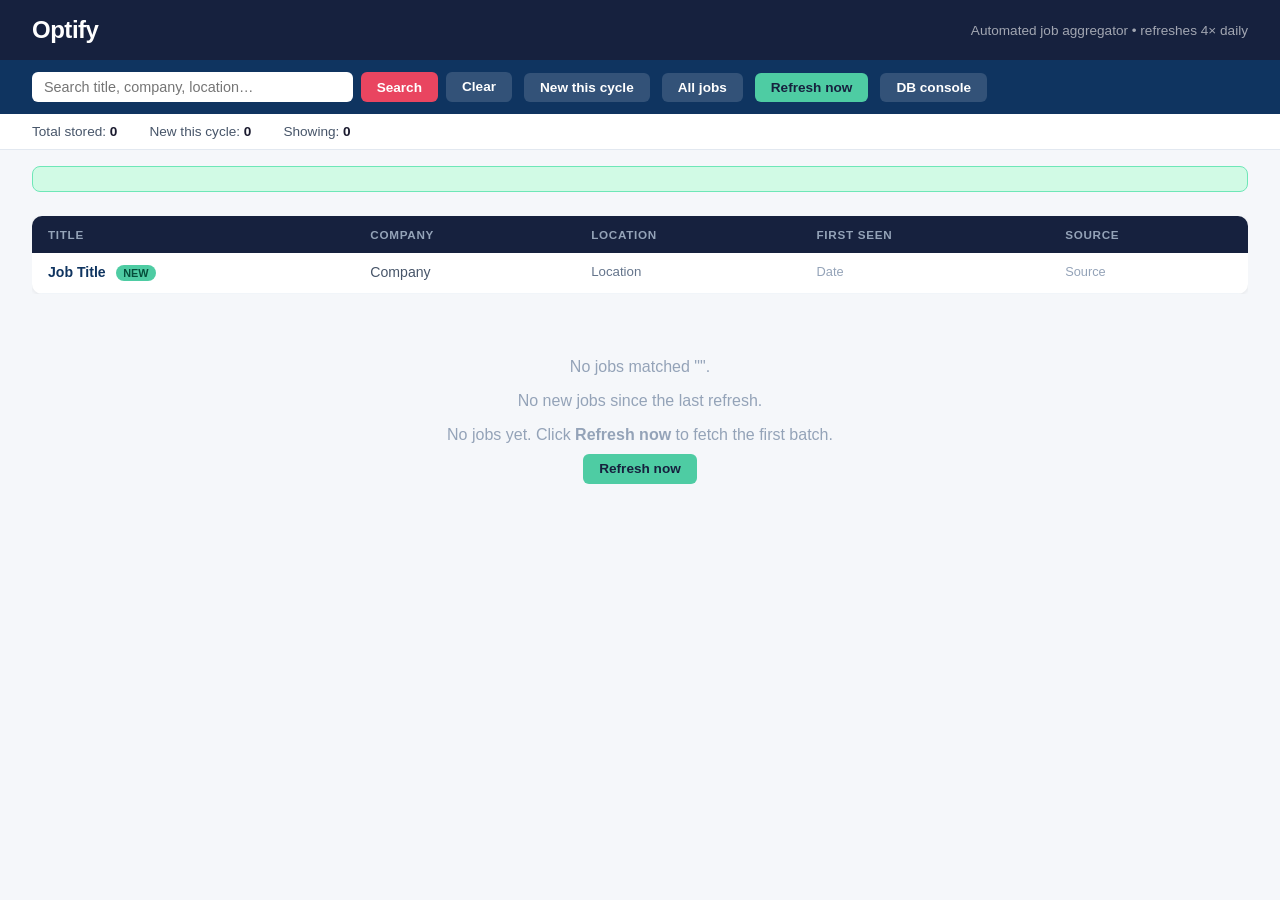
==== src/main/resources/templates/jobs.html @ da6444c0 "Add Spring Boot job-finder MVP Full project scaffold: - Job entity + JobRepository (H2, file-based, " ====
<!DOCTYPE html>
<html lang="en" xmlns:th="http://www.thymeleaf.org">
<head>
    <meta charset="UTF-8"/>
    <meta name="viewport" content="width=device-width, initial-scale=1.0"/>
    <title>Optify — Job Dashboard</title>
    <style>
        /* ── Reset & base ───────────────────────────────────── */
        *, *::before, *::after { box-sizing: border-box; margin: 0; padding: 0; }

        body {
            font-family: -apple-system, BlinkMacSystemFont, "Segoe UI", Roboto, sans-serif;
            background: #f5f7fa;
            color: #1a1a2e;
            min-height: 100vh;
        }

        /* ── Header ─────────────────────────────────────────── */
        header {
            background: #16213e;
            color: #fff;
            padding: 1rem 2rem;
            display: flex;
            align-items: center;
            gap: 1rem;
            flex-wrap: wrap;
        }
        header h1 { font-size: 1.5rem; letter-spacing: -0.02em; }
        header .tagline { font-size: 0.85rem; opacity: 0.6; margin-left: auto; }

        /* ── Toolbar ─────────────────────────────────────────── */
        .toolbar {
            background: #0f3460;
            padding: 0.75rem 2rem;
            display: flex;
            gap: 0.75rem;
            flex-wrap: wrap;
            align-items: center;
        }
        .toolbar form { display: flex; gap: 0.5rem; flex: 1; max-width: 480px; }
        .toolbar input[type=text] {
            flex: 1;
            padding: 0.45rem 0.75rem;
            border: none;
            border-radius: 6px;
            font-size: 0.9rem;
        }
        .btn {
            padding: 0.45rem 1rem;
            border: none;
            border-radius: 6px;
            cursor: pointer;
            font-size: 0.85rem;
            font-weight: 600;
            text-decoration: none;
            white-space: nowrap;
        }
        .btn-primary   { background: #e94560; color: #fff; }
        .btn-secondary { background: rgba(255,255,255,0.15); color: #fff; }
        .btn-refresh   { background: #4ecca3; color: #16213e; }
        .btn:hover { opacity: 0.85; }

        /* ── Stats bar ───────────────────────────────────────── */
        .stats {
            background: #fff;
            border-bottom: 1px solid #e2e8f0;
            padding: 0.6rem 2rem;
            display: flex;
            gap: 2rem;
            font-size: 0.85rem;
            color: #475569;
        }
        .stats strong { color: #1a1a2e; }

        /* ── Flash message ───────────────────────────────────── */
        .flash {
            margin: 1rem 2rem 0;
            padding: 0.75rem 1rem;
            background: #d1fae5;
            border: 1px solid #6ee7b7;
            border-radius: 8px;
            color: #065f46;
            font-size: 0.9rem;
        }

        /* ── Main content ────────────────────────────────────── */
        main { padding: 1.5rem 2rem; }

        /* ── Table ───────────────────────────────────────────── */
        .table-wrap { overflow-x: auto; }

        table {
            width: 100%;
            border-collapse: collapse;
            background: #fff;
            border-radius: 10px;
            overflow: hidden;
            box-shadow: 0 1px 4px rgba(0,0,0,0.08);
            font-size: 0.88rem;
        }
        thead th {
            background: #16213e;
            color: #94a3b8;
            text-transform: uppercase;
            font-size: 0.73rem;
            letter-spacing: 0.06em;
            padding: 0.75rem 1rem;
            text-align: left;
        }
        tbody tr { border-bottom: 1px solid #f1f5f9; }
        tbody tr:hover { background: #f8fafc; }
        tbody tr.is-new { background: #f0fdf4; }
        tbody tr.is-new:hover { background: #dcfce7; }
        td { padding: 0.7rem 1rem; vertical-align: top; }

        .badge-new {
            display: inline-block;
            background: #4ecca3;
            color: #064e3b;
            font-size: 0.68rem;
            font-weight: 700;
            padding: 0.15rem 0.45rem;
            border-radius: 999px;
            margin-left: 0.4rem;
            vertical-align: middle;
        }

        .job-title a {
            color: #0f3460;
            font-weight: 600;
            text-decoration: none;
        }
        .job-title a:hover { text-decoration: underline; }

        .company { color: #475569; }
        .location { color: #64748b; font-size: 0.83rem; }
        .date { color: #94a3b8; font-size: 0.8rem; white-space: nowrap; }
        .source { color: #94a3b8; font-size: 0.8rem; }

        /* ── Empty state ─────────────────────────────────────── */
        .empty {
            text-align: center;
            padding: 4rem 2rem;
            color: #94a3b8;
        }
        .empty p { margin-bottom: 1rem; font-size: 1rem; }
    </style>
</head>
<body>

<!-- ── Header ─────────────────────────────────────────────────────────────── -->
<header>
    <h1>Optify</h1>
    <span class="tagline">Automated job aggregator &bull; refreshes 4&times; daily</span>
</header>

<!-- ── Toolbar ────────────────────────────────────────────────────────────── -->
<div class="toolbar">
    <form method="get" action="/jobs">
        <input type="text" name="q" placeholder="Search title, company, location…"
               th:value="${query}" autocomplete="off"/>
        <button type="submit" class="btn btn-primary">Search</button>
        <a th:if="${query != null}" href="/jobs" class="btn btn-secondary">Clear</a>
    </form>

    <a href="/jobs?filter=new" class="btn btn-secondary"
       th:classappend="${filter == 'new'} ? ' btn-primary' : ''">
        New this cycle
        <span th:if="${newCount > 0}" th:text="'(' + ${newCount} + ')'"></span>
    </a>

    <a href="/jobs" class="btn btn-secondary"
       th:classappend="${filter == null and query == null} ? ' btn-primary' : ''">All jobs</a>

    <a href="/refresh" class="btn btn-refresh">Refresh now</a>

    <a href="/h2-console" target="_blank" class="btn btn-secondary">DB console</a>
</div>

<!-- ── Stats ──────────────────────────────────────────────────────────────── -->
<div class="stats">
    <span>Total stored: <strong th:text="${total}">0</strong></span>
    <span>New this cycle: <strong th:text="${newCount}">0</strong></span>
    <span th:if="${jobs != null}">Showing: <strong th:text="${#lists.size(jobs)}">0</strong></span>
</div>

<!-- ── Flash message ──────────────────────────────────────────────────────── -->
<div th:if="${message}" class="flash" th:text="${message}"></div>

<!-- ── Main table ─────────────────────────────────────────────────────────── -->
<main>
    <div class="table-wrap" th:if="${jobs != null and not #lists.isEmpty(jobs)}">
        <table>
            <thead>
                <tr>
                    <th>Title</th>
                    <th>Company</th>
                    <th>Location</th>
                    <th>First Seen</th>
                    <th>Source</th>
                </tr>
            </thead>
            <tbody>
                <tr th:each="job : ${jobs}"
                    th:classappend="${job.new} ? 'is-new' : ''">
                    <td class="job-title">
                        <a th:href="${job.applyUrl}" target="_blank" rel="noopener"
                           th:text="${job.title}">Job Title</a>
                        <span th:if="${job.new}" class="badge-new">NEW</span>
                    </td>
                    <td class="company" th:text="${job.company}">Company</td>
                    <td class="location" th:text="${job.location}">Location</td>
                    <td class="date"
                        th:text="${#temporals.format(job.firstSeenAt, 'MMM d, h:mm a')}">
                        Date
                    </td>
                    <td class="source" th:text="${job.source}">Source</td>
                </tr>
            </tbody>
        </table>
    </div>

    <!-- Empty state -->
    <div class="empty" th:if="${jobs == null or #lists.isEmpty(jobs)}">
        <p th:if="${query != null}">
            No jobs matched "<strong th:text="${query}"></strong>".
        </p>
        <p th:if="${filter == 'new' and query == null}">
            No new jobs since the last refresh.
        </p>
        <p th:if="${filter == null and query == null}">
            No jobs yet. Click <strong>Refresh now</strong> to fetch the first batch.
        </p>
        <a href="/refresh" class="btn btn-refresh">Refresh now</a>
    </div>
</main>

</body>
</html>
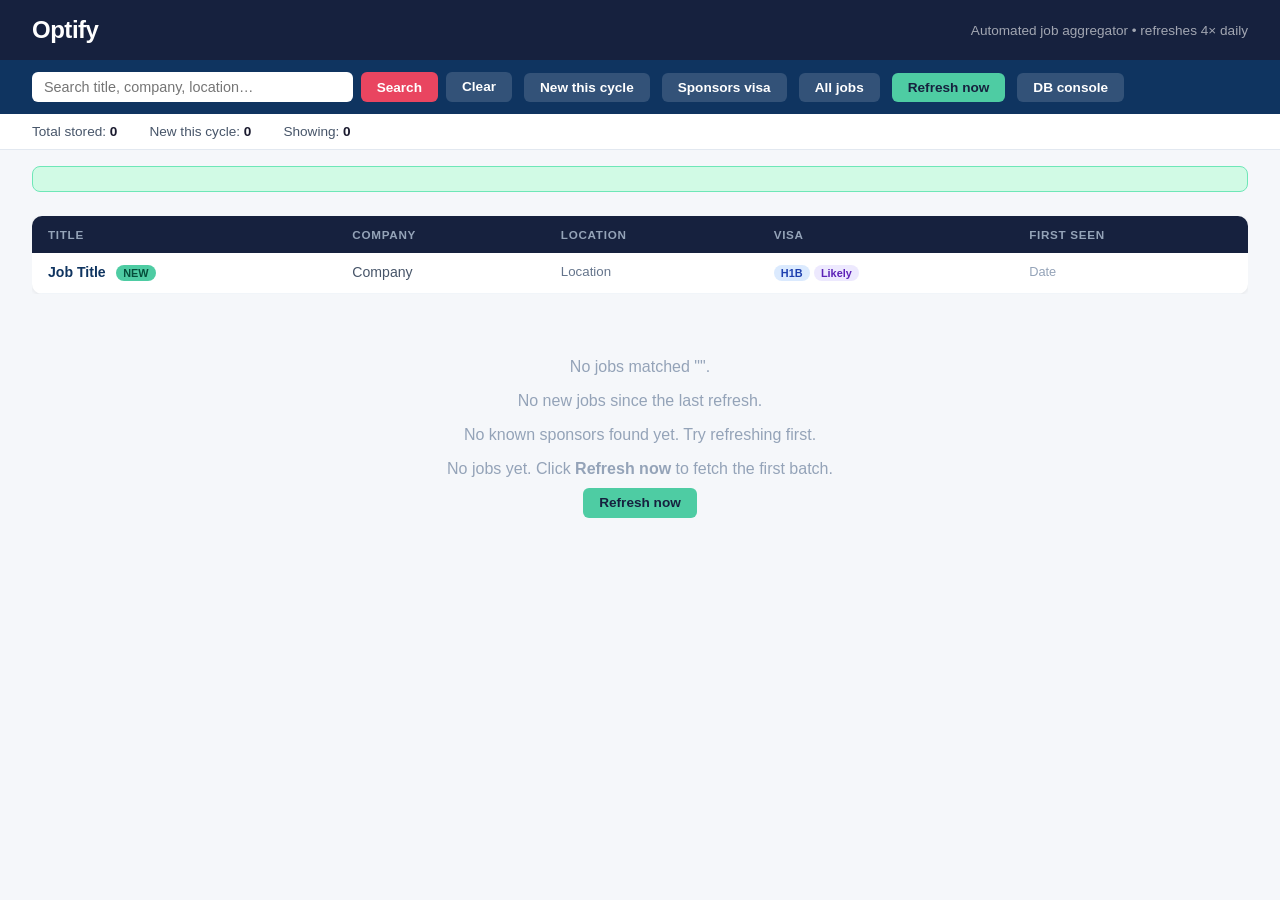
==== commit 1f4a0ad4: "Add 13 more companies and H1B sponsorship filter Companies added (Greenhouse): Stripe, Coinbase, Dat" ====
--- a/src/main/resources/templates/jobs.html
+++ b/src/main/resources/templates/jobs.html
@@ -125,6 +125,17 @@
             vertical-align: middle;
         }
 
+        .badge-visa {
+            display: inline-block;
+            font-size: 0.68rem;
+            font-weight: 700;
+            padding: 0.15rem 0.45rem;
+            border-radius: 999px;
+            vertical-align: middle;
+        }
+        .badge-visa-high   { background: #dbeafe; color: #1e40af; }
+        .badge-visa-likely { background: #ede9fe; color: #5b21b6; }
+
         .job-title a {
             color: #0f3460;
             font-weight: 600;
@@ -167,6 +178,11 @@
        th:classappend="${filter == 'new'} ? ' btn-primary' : ''">
         New this cycle
         <span th:if="${newCount > 0}" th:text="'(' + ${newCount} + ')'"></span>
+    </a>
+
+    <a href="/jobs?filter=sponsors" class="btn btn-secondary"
+       th:classappend="${filter == 'sponsors'} ? ' btn-primary' : ''">
+        Sponsors visa
     </a>
 
     <a href="/jobs" class="btn btn-secondary"
@@ -196,8 +212,8 @@
                     <th>Title</th>
                     <th>Company</th>
                     <th>Location</th>
+                    <th>Visa</th>
                     <th>First Seen</th>
-                    <th>Source</th>
                 </tr>
             </thead>
             <tbody>
@@ -210,11 +226,18 @@
                     </td>
                     <td class="company" th:text="${job.company}">Company</td>
                     <td class="location" th:text="${job.location}">Location</td>
+                    <td>
+                        <span th:if="${job.sponsorshipLikelihood.name() == 'HIGH'}"
+                              class="badge-visa badge-visa-high"
+                              title="Confirmed H1B sponsor (USCIS data)">H1B</span>
+                        <span th:if="${job.sponsorshipLikelihood.name() == 'LIKELY'}"
+                              class="badge-visa badge-visa-likely"
+                              title="Has sponsored in the past">Likely</span>
+                    </td>
                     <td class="date"
                         th:text="${#temporals.format(job.firstSeenAt, 'MMM d, h:mm a')}">
                         Date
                     </td>
-                    <td class="source" th:text="${job.source}">Source</td>
                 </tr>
             </tbody>
         </table>
@@ -228,6 +251,9 @@
         <p th:if="${filter == 'new' and query == null}">
             No new jobs since the last refresh.
         </p>
+        <p th:if="${filter == 'sponsors' and query == null}">
+            No known sponsors found yet. Try refreshing first.
+        </p>
         <p th:if="${filter == null and query == null}">
             No jobs yet. Click <strong>Refresh now</strong> to fetch the first batch.
         </p>
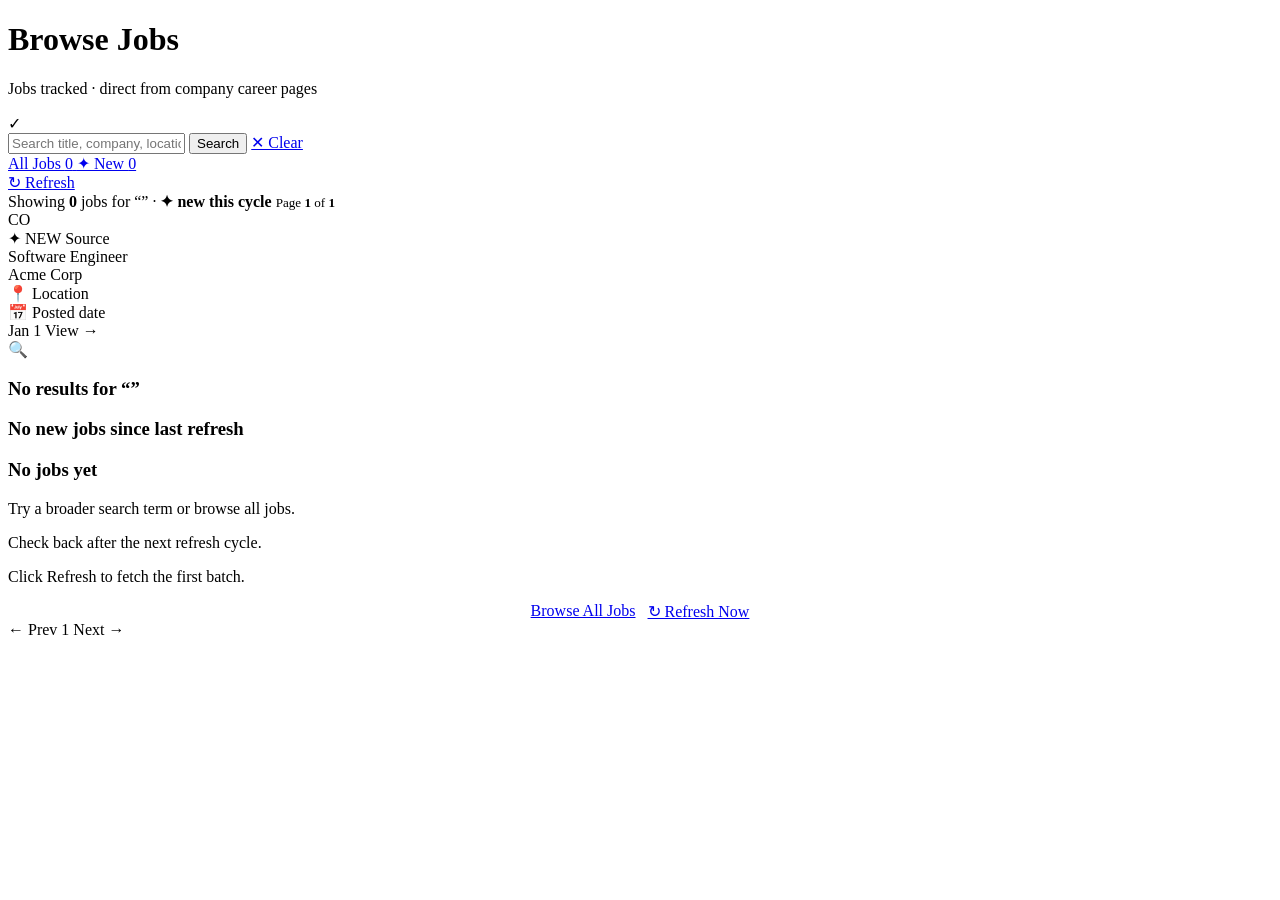
==== commit b322fe8f: "Add professional website: landing page, redesigned job cards, job detail with social sharing - Landi" ====
--- a/src/main/resources/templates/jobs.html
+++ b/src/main/resources/templates/jobs.html
@@ -1,265 +1,209 @@
 <!DOCTYPE html>
 <html lang="en" xmlns:th="http://www.thymeleaf.org">
 <head>
-    <meta charset="UTF-8"/>
-    <meta name="viewport" content="width=device-width, initial-scale=1.0"/>
-    <title>Optify — Job Dashboard</title>
-    <style>
-        /* ── Reset & base ───────────────────────────────────── */
-        *, *::before, *::after { box-sizing: border-box; margin: 0; padding: 0; }
-
-        body {
-            font-family: -apple-system, BlinkMacSystemFont, "Segoe UI", Roboto, sans-serif;
-            background: #f5f7fa;
-            color: #1a1a2e;
-            min-height: 100vh;
-        }
-
-        /* ── Header ─────────────────────────────────────────── */
-        header {
-            background: #16213e;
-            color: #fff;
-            padding: 1rem 2rem;
-            display: flex;
-            align-items: center;
-            gap: 1rem;
-            flex-wrap: wrap;
-        }
-        header h1 { font-size: 1.5rem; letter-spacing: -0.02em; }
-        header .tagline { font-size: 0.85rem; opacity: 0.6; margin-left: auto; }
-
-        /* ── Toolbar ─────────────────────────────────────────── */
-        .toolbar {
-            background: #0f3460;
-            padding: 0.75rem 2rem;
-            display: flex;
-            gap: 0.75rem;
-            flex-wrap: wrap;
-            align-items: center;
-        }
-        .toolbar form { display: flex; gap: 0.5rem; flex: 1; max-width: 480px; }
-        .toolbar input[type=text] {
-            flex: 1;
-            padding: 0.45rem 0.75rem;
-            border: none;
-            border-radius: 6px;
-            font-size: 0.9rem;
-        }
-        .btn {
-            padding: 0.45rem 1rem;
-            border: none;
-            border-radius: 6px;
-            cursor: pointer;
-            font-size: 0.85rem;
-            font-weight: 600;
-            text-decoration: none;
-            white-space: nowrap;
-        }
-        .btn-primary   { background: #e94560; color: #fff; }
-        .btn-secondary { background: rgba(255,255,255,0.15); color: #fff; }
-        .btn-refresh   { background: #4ecca3; color: #16213e; }
-        .btn:hover { opacity: 0.85; }
-
-        /* ── Stats bar ───────────────────────────────────────── */
-        .stats {
-            background: #fff;
-            border-bottom: 1px solid #e2e8f0;
-            padding: 0.6rem 2rem;
-            display: flex;
-            gap: 2rem;
-            font-size: 0.85rem;
-            color: #475569;
-        }
-        .stats strong { color: #1a1a2e; }
-
-        /* ── Flash message ───────────────────────────────────── */
-        .flash {
-            margin: 1rem 2rem 0;
-            padding: 0.75rem 1rem;
-            background: #d1fae5;
-            border: 1px solid #6ee7b7;
-            border-radius: 8px;
-            color: #065f46;
-            font-size: 0.9rem;
-        }
-
-        /* ── Main content ────────────────────────────────────── */
-        main { padding: 1.5rem 2rem; }
-
-        /* ── Table ───────────────────────────────────────────── */
-        .table-wrap { overflow-x: auto; }
-
-        table {
-            width: 100%;
-            border-collapse: collapse;
-            background: #fff;
-            border-radius: 10px;
-            overflow: hidden;
-            box-shadow: 0 1px 4px rgba(0,0,0,0.08);
-            font-size: 0.88rem;
-        }
-        thead th {
-            background: #16213e;
-            color: #94a3b8;
-            text-transform: uppercase;
-            font-size: 0.73rem;
-            letter-spacing: 0.06em;
-            padding: 0.75rem 1rem;
-            text-align: left;
-        }
-        tbody tr { border-bottom: 1px solid #f1f5f9; }
-        tbody tr:hover { background: #f8fafc; }
-        tbody tr.is-new { background: #f0fdf4; }
-        tbody tr.is-new:hover { background: #dcfce7; }
-        td { padding: 0.7rem 1rem; vertical-align: top; }
-
-        .badge-new {
-            display: inline-block;
-            background: #4ecca3;
-            color: #064e3b;
-            font-size: 0.68rem;
-            font-weight: 700;
-            padding: 0.15rem 0.45rem;
-            border-radius: 999px;
-            margin-left: 0.4rem;
-            vertical-align: middle;
-        }
-
-        .badge-visa {
-            display: inline-block;
-            font-size: 0.68rem;
-            font-weight: 700;
-            padding: 0.15rem 0.45rem;
-            border-radius: 999px;
-            vertical-align: middle;
-        }
-        .badge-visa-high   { background: #dbeafe; color: #1e40af; }
-        .badge-visa-likely { background: #ede9fe; color: #5b21b6; }
-
-        .job-title a {
-            color: #0f3460;
-            font-weight: 600;
-            text-decoration: none;
-        }
-        .job-title a:hover { text-decoration: underline; }
-
-        .company { color: #475569; }
-        .location { color: #64748b; font-size: 0.83rem; }
-        .date { color: #94a3b8; font-size: 0.8rem; white-space: nowrap; }
-        .source { color: #94a3b8; font-size: 0.8rem; }
-
-        /* ── Empty state ─────────────────────────────────────── */
-        .empty {
-            text-align: center;
-            padding: 4rem 2rem;
-            color: #94a3b8;
-        }
-        .empty p { margin-bottom: 1rem; font-size: 1rem; }
-    </style>
+  <meta charset="UTF-8">
+  <meta name="viewport" content="width=device-width, initial-scale=1.0">
+
+  <!-- Dynamic title -->
+  <title th:text="${query != null} ? ('&quot;' + ${query} + '&quot; jobs — Optify') :
+                  (${filter == 'new'} ? 'New Jobs Today — Optify' : 'Browse Jobs — Optify')">
+    Browse Jobs — Optify
+  </title>
+  <meta name="description"
+        th:content="${query != null} ? ('Search results for &quot;' + ${query} + '&quot; on Optify — aggregated tech jobs from top companies.') :
+                    (${filter == 'new'} ? 'New tech jobs added today on Optify. Aggregated directly from company career pages.' : 'Browse ' + ${total} + ' tech jobs aggregated from top company career pages on Optify. Updated 4× daily.')">
+  <meta name="robots" content="index, follow">
+  <link rel="canonical"
+        th:href="${query != null} ? (${siteUrl} + '/jobs?q=' + ${query}) :
+                 (${filter == 'new'} ? (${siteUrl} + '/jobs?filter=new') : (${siteUrl} + '/jobs'))">
+
+  <!-- Open Graph -->
+  <meta property="og:type"        content="website">
+  <meta property="og:site_name"   content="Optify">
+  <meta property="og:title"
+        th:content="${query != null} ? ('&quot;' + ${query} + '&quot; Jobs — Optify') :
+                    (${filter == 'new'} ? 'New Jobs Today — Optify' : 'Browse Tech Jobs — Optify')">
+  <meta property="og:description"
+        th:content="${total} + ' tech jobs aggregated from top company career pages. Updated 4× daily, 100% free.'">
+  <meta property="og:url"
+        th:content="${query != null} ? (${siteUrl} + '/jobs?q=' + ${query}) : (${siteUrl} + '/jobs')">
+  <meta property="og:image" th:content="${siteUrl} + '/images/og-default.svg'">
+
+  <!-- Twitter Card -->
+  <meta name="twitter:card"        content="summary_large_image">
+  <meta name="twitter:title"       th:content="${total} + ' Tech Jobs — Optify'">
+  <meta name="twitter:description" content="Aggregated directly from company career pages. Updated 4× daily.">
+  <meta name="twitter:image"       th:content="${siteUrl} + '/images/og-default.svg'">
+
+  <link rel="icon" href="/images/favicon.svg" type="image/svg+xml">
+  <link rel="preconnect" href="https://fonts.googleapis.com">
+  <link rel="preconnect" href="https://fonts.gstatic.com" crossorigin>
+  <link href="https://fonts.googleapis.com/css2?family=Inter:wght@400;500;600;700;800&display=swap" rel="stylesheet">
+  <link rel="stylesheet" href="/css/style.css">
 </head>
 <body>
 
-<!-- ── Header ─────────────────────────────────────────────────────────────── -->
-<header>
-    <h1>Optify</h1>
-    <span class="tagline">Automated job aggregator &bull; refreshes 4&times; daily</span>
-</header>
-
-<!-- ── Toolbar ────────────────────────────────────────────────────────────── -->
-<div class="toolbar">
-    <form method="get" action="/jobs">
-        <input type="text" name="q" placeholder="Search title, company, location…"
-               th:value="${query}" autocomplete="off"/>
-        <button type="submit" class="btn btn-primary">Search</button>
-        <a th:if="${query != null}" href="/jobs" class="btn btn-secondary">Clear</a>
-    </form>
-
-    <a href="/jobs?filter=new" class="btn btn-secondary"
-       th:classappend="${filter == 'new'} ? ' btn-primary' : ''">
-        New this cycle
-        <span th:if="${newCount > 0}" th:text="'(' + ${newCount} + ')'"></span>
-    </a>
-
-    <a href="/jobs?filter=sponsors" class="btn btn-secondary"
-       th:classappend="${filter == 'sponsors'} ? ' btn-primary' : ''">
-        Sponsors visa
-    </a>
-
-    <a href="/jobs" class="btn btn-secondary"
-       th:classappend="${filter == null and query == null} ? ' btn-primary' : ''">All jobs</a>
-
-    <a href="/refresh" class="btn btn-refresh">Refresh now</a>
-
-    <a href="/h2-console" target="_blank" class="btn btn-secondary">DB console</a>
+<!-- NAV -->
+<div th:replace="~{fragments/nav :: nav('jobs')}"></div>
+
+<!-- PAGE HEADER -->
+<div class="page-header">
+  <div class="container">
+    <h1 th:text="${query != null} ? ('Results for &quot;' + ${query} + '&quot;') :
+                 (${filter == 'new'} ? 'New Jobs Today' : 'Browse Jobs')">
+      Browse Jobs
+    </h1>
+    <p class="page-header-sub"
+       th:text="${total} + ' total jobs · updated 4× daily · direct from company career pages'">
+      Jobs tracked · direct from company career pages
+    </p>
+  </div>
 </div>
 
-<!-- ── Stats ──────────────────────────────────────────────────────────────── -->
-<div class="stats">
-    <span>Total stored: <strong th:text="${total}">0</strong></span>
-    <span>New this cycle: <strong th:text="${newCount}">0</strong></span>
-    <span th:if="${jobs != null}">Showing: <strong th:text="${#lists.size(jobs)}">0</strong></span>
+<!-- MAIN CONTENT -->
+<div class="jobs-layout">
+  <div class="container">
+
+    <!-- Flash message -->
+    <div th:if="${message}" class="flash flash-success">
+      ✓ <span th:text="${message}"></span>
+    </div>
+
+    <!-- TOOLBAR -->
+    <div class="jobs-toolbar">
+      <form class="jobs-search" action="/jobs" method="get">
+        <input class="jobs-search-input"
+               type="text" name="q"
+               th:value="${query}"
+               placeholder="Search title, company, location…"
+               autocomplete="off" aria-label="Search jobs">
+        <button class="btn btn-navy btn-sm" type="submit">Search</button>
+        <a th:if="${query != null}" href="/jobs" class="btn btn-outline btn-sm">✕ Clear</a>
+      </form>
+
+      <div class="filter-tabs">
+        <a href="/jobs"
+           th:classappend="${filter == null and query == null} ? ' active'"
+           class="filter-tab">
+          All Jobs
+          <span class="tab-count" th:text="${total}">0</span>
+        </a>
+        <a href="/jobs?filter=new"
+           th:classappend="${filter == 'new'} ? ' active'"
+           class="filter-tab">
+          ✦ New
+          <span class="tab-count" th:text="${newCount}">0</span>
+        </a>
+      </div>
+
+      <a href="/refresh" class="btn btn-teal btn-sm" style="margin-left:auto">
+        ↻ Refresh
+      </a>
+    </div>
+
+    <!-- META ROW -->
+    <div class="jobs-meta">
+      <span>
+        Showing <strong th:text="${jobs != null} ? ${#lists.size(jobs)} : 0">0</strong> jobs
+        <span th:if="${query != null}"> for &ldquo;<strong th:text="${query}"></strong>&rdquo;</span>
+        <span th:if="${filter == 'new'}"> · <span style="color:var(--c-teal-dk);font-weight:600;">✦ new this cycle</span></span>
+      </span>
+      <span th:if="${currentPage != null and totalPages != null and totalPages > 1}"
+            style="color:var(--c-subtle);font-size:0.82rem;">
+        Page <strong th:text="${currentPage + 1}">1</strong> of <strong th:text="${totalPages}">1</strong>
+      </span>
+    </div>
+
+    <!-- JOB CARDS -->
+    <div class="jobs-grid">
+      <!-- Filled state -->
+      <th:block th:if="${jobs != null and not #lists.isEmpty(jobs)}">
+        <article th:each="job : ${jobs}"
+                 class="job-card"
+                 th:classappend="${job.new} ? ' is-new'"
+                 th:onclick="'window.location.href=\'/jobs/' + ${job.id} + '\''">
+
+          <div class="job-card-top">
+            <div class="company-logo"
+                 th:text="${#strings.length(job.company) > 0} ? ${#strings.substring(job.company,0,2).toUpperCase()} : '?'">
+              CO
+            </div>
+            <div class="job-badges">
+              <span th:if="${job.new}" class="badge badge-new">✦ NEW</span>
+              <span class="badge badge-src" th:text="${job.source}">Source</span>
+            </div>
+          </div>
+
+          <div>
+            <div class="job-title" th:text="${job.title}">Software Engineer</div>
+            <div class="job-company" th:text="${job.company}">Acme Corp</div>
+          </div>
+
+          <div class="job-card-meta">
+            <div class="meta-row" th:if="${job.location != null and not #strings.isEmpty(job.location)}">
+              <span class="meta-icon">📍</span>
+              <span th:text="${job.location}">Location</span>
+            </div>
+            <div class="meta-row" th:if="${job.postedDate != null and not #strings.isEmpty(job.postedDate)}">
+              <span class="meta-icon">📅</span>
+              <span th:text="${job.postedDate}">Posted date</span>
+            </div>
+          </div>
+
+          <div class="job-card-footer">
+            <span class="job-date"
+                  th:text="${#temporals.format(job.firstSeenAt, 'MMM d, h:mm a')}">
+              Jan 1
+            </span>
+            <a th:href="'/jobs/' + ${job.id}"
+               class="btn btn-navy btn-sm"
+               onclick="event.stopPropagation()">
+              View →
+            </a>
+          </div>
+        </article>
+      </th:block>
+
+      <!-- Empty state -->
+      <div th:if="${jobs == null or #lists.isEmpty(jobs)}" class="empty-state">
+        <div class="empty-icon">🔍</div>
+        <h3 th:if="${query != null}">No results for &ldquo;<span th:text="${query}"></span>&rdquo;</h3>
+        <h3 th:if="${filter == 'new' and query == null}">No new jobs since last refresh</h3>
+        <h3 th:if="${filter == null and query == null}">No jobs yet</h3>
+        <p th:if="${query != null}">Try a broader search term or browse all jobs.</p>
+        <p th:if="${filter == 'new' and query == null}">Check back after the next refresh cycle.</p>
+        <p th:if="${filter == null and query == null}">Click Refresh to fetch the first batch.</p>
+        <div style="display:flex;gap:0.75rem;justify-content:center;flex-wrap:wrap;">
+          <a th:if="${query != null}" href="/jobs" class="btn btn-outline">Browse All Jobs</a>
+          <a href="/refresh" class="btn btn-teal">↻ Refresh Now</a>
+        </div>
+      </div>
+    </div>
+
+    <!-- PAGINATION -->
+    <div th:if="${totalPages != null and totalPages > 1}" class="pagination">
+      <a th:href="@{/jobs(page=${currentPage - 1}, q=${query}, filter=${filter})}"
+         th:classappend="${currentPage == 0} ? ' disabled'"
+         class="page-btn">← Prev</a>
+
+      <th:block th:each="i : ${#numbers.sequence(0, totalPages - 1)}">
+        <a th:href="@{/jobs(page=${i}, q=${query}, filter=${filter})}"
+           th:text="${i + 1}"
+           th:classappend="${i == currentPage} ? ' active'"
+           class="page-btn">1</a>
+      </th:block>
+
+      <a th:href="@{/jobs(page=${currentPage + 1}, q=${query}, filter=${filter})}"
+         th:classappend="${currentPage == totalPages - 1} ? ' disabled'"
+         class="page-btn">Next →</a>
+    </div>
+
+  </div>
 </div>
 
-<!-- ── Flash message ──────────────────────────────────────────────────────── -->
-<div th:if="${message}" class="flash" th:text="${message}"></div>
-
-<!-- ── Main table ─────────────────────────────────────────────────────────── -->
-<main>
-    <div class="table-wrap" th:if="${jobs != null and not #lists.isEmpty(jobs)}">
-        <table>
-            <thead>
-                <tr>
-                    <th>Title</th>
-                    <th>Company</th>
-                    <th>Location</th>
-                    <th>Visa</th>
-                    <th>First Seen</th>
-                </tr>
-            </thead>
-            <tbody>
-                <tr th:each="job : ${jobs}"
-                    th:classappend="${job.new} ? 'is-new' : ''">
-                    <td class="job-title">
-                        <a th:href="${job.applyUrl}" target="_blank" rel="noopener"
-                           th:text="${job.title}">Job Title</a>
-                        <span th:if="${job.new}" class="badge-new">NEW</span>
-                    </td>
-                    <td class="company" th:text="${job.company}">Company</td>
-                    <td class="location" th:text="${job.location}">Location</td>
-                    <td>
-                        <span th:if="${job.sponsorshipLikelihood.name() == 'HIGH'}"
-                              class="badge-visa badge-visa-high"
-                              title="Confirmed H1B sponsor (USCIS data)">H1B</span>
-                        <span th:if="${job.sponsorshipLikelihood.name() == 'LIKELY'}"
-                              class="badge-visa badge-visa-likely"
-                              title="Has sponsored in the past">Likely</span>
-                    </td>
-                    <td class="date"
-                        th:text="${#temporals.format(job.firstSeenAt, 'MMM d, h:mm a')}">
-                        Date
-                    </td>
-                </tr>
-            </tbody>
-        </table>
-    </div>
-
-    <!-- Empty state -->
-    <div class="empty" th:if="${jobs == null or #lists.isEmpty(jobs)}">
-        <p th:if="${query != null}">
-            No jobs matched "<strong th:text="${query}"></strong>".
-        </p>
-        <p th:if="${filter == 'new' and query == null}">
-            No new jobs since the last refresh.
-        </p>
-        <p th:if="${filter == 'sponsors' and query == null}">
-            No known sponsors found yet. Try refreshing first.
-        </p>
-        <p th:if="${filter == null and query == null}">
-            No jobs yet. Click <strong>Refresh now</strong> to fetch the first batch.
-        </p>
-        <a href="/refresh" class="btn btn-refresh">Refresh now</a>
-    </div>
-</main>
-
+<!-- FOOTER -->
+<div th:replace="~{fragments/footer :: footer}"></div>
+
+<script src="/js/main.js"></script>
 </body>
 </html>
